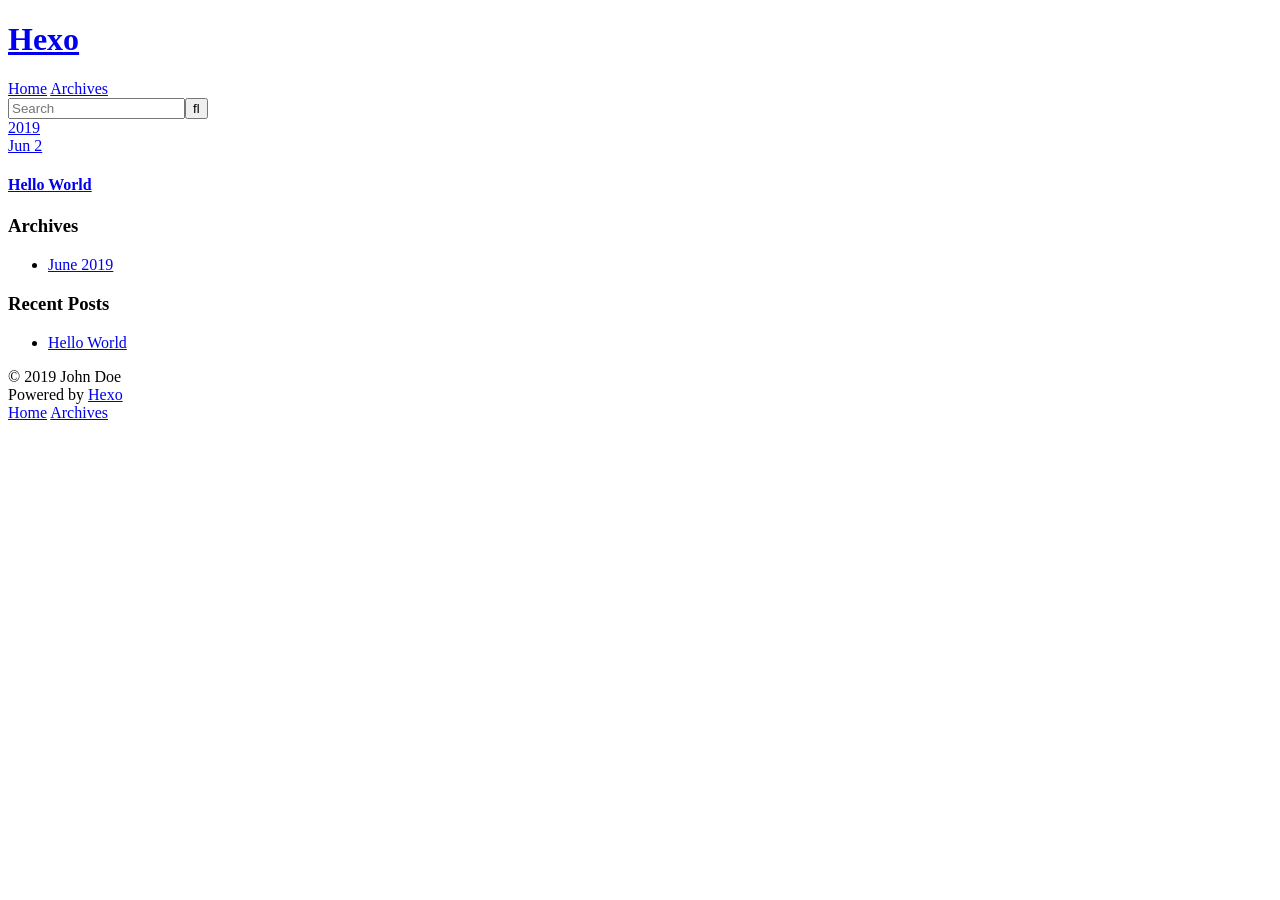
==== archives/index.html @ 1bbe82f5 "Site updated: 2019-06-02 10:13:07" ====
<!DOCTYPE html>
<html>
<head><meta name="generator" content="Hexo 3.8.0">
  <meta charset="utf-8">
  

  
  <title>Archives | Hexo</title>
  <meta name="viewport" content="width=device-width, initial-scale=1, maximum-scale=1">
  <meta property="og:type" content="website">
<meta property="og:title" content="Hexo">
<meta property="og:url" content="http://yoursite.com/archives/index.html">
<meta property="og:site_name" content="Hexo">
<meta property="og:locale" content="default">
<meta name="twitter:card" content="summary">
<meta name="twitter:title" content="Hexo">
  
    <link rel="alternate" href="/atom.xml" title="Hexo" type="application/atom+xml">
  
  
    <link rel="icon" href="/favicon.png">
  
  
    <link href="//fonts.googleapis.com/css?family=Source+Code+Pro" rel="stylesheet" type="text/css">
  
  <link rel="stylesheet" href="/css/style.css">
</head>
</html>
<body>
  <div id="container">
    <div id="wrap">
      <header id="header">
  <div id="banner"></div>
  <div id="header-outer" class="outer">
    <div id="header-title" class="inner">
      <h1 id="logo-wrap">
        <a href="/" id="logo">Hexo</a>
      </h1>
      
    </div>
    <div id="header-inner" class="inner">
      <nav id="main-nav">
        <a id="main-nav-toggle" class="nav-icon"></a>
        
          <a class="main-nav-link" href="/">Home</a>
        
          <a class="main-nav-link" href="/archives">Archives</a>
        
      </nav>
      <nav id="sub-nav">
        
          <a id="nav-rss-link" class="nav-icon" href="/atom.xml" title="RSS Feed"></a>
        
        <a id="nav-search-btn" class="nav-icon" title="Search"></a>
      </nav>
      <div id="search-form-wrap">
        <form action="//google.com/search" method="get" accept-charset="UTF-8" class="search-form"><input type="search" name="q" class="search-form-input" placeholder="Search"><button type="submit" class="search-form-submit">&#xF002;</button><input type="hidden" name="sitesearch" value="http://yoursite.com"></form>
      </div>
    </div>
  </div>
</header>
      <div class="outer">
        <section id="main">
  
  
    
    
      
      
      <section class="archives-wrap">
        <div class="archive-year-wrap">
          <a href="/archives/2019" class="archive-year">2019</a>
        </div>
        <div class="archives">
    
    <article class="archive-article archive-type-post">
  <div class="archive-article-inner">
    <header class="archive-article-header">
      <a href="/2019/06/02/hello-world/" class="archive-article-date">
  <time datetime="2019-06-02T02:06:04.434Z" itemprop="datePublished">Jun 2</time>
</a>
      
  
    <h1 itemprop="name">
      <a class="archive-article-title" href="/2019/06/02/hello-world/">Hello World</a>
    </h1>
  

    </header>
  </div>
</article>
  
  
    </div></section>
  


</section>
        
          <aside id="sidebar">
  
    

  
    

  
    
  
    
  <div class="widget-wrap">
    <h3 class="widget-title">Archives</h3>
    <div class="widget">
      <ul class="archive-list"><li class="archive-list-item"><a class="archive-list-link" href="/archives/2019/06/">June 2019</a></li></ul>
    </div>
  </div>


  
    
  <div class="widget-wrap">
    <h3 class="widget-title">Recent Posts</h3>
    <div class="widget">
      <ul>
        
          <li>
            <a href="/2019/06/02/hello-world/">Hello World</a>
          </li>
        
      </ul>
    </div>
  </div>

  
</aside>
        
      </div>
      <footer id="footer">
  
  <div class="outer">
    <div id="footer-info" class="inner">
      &copy; 2019 John Doe<br>
      Powered by <a href="http://hexo.io/" target="_blank">Hexo</a>
    </div>
  </div>
</footer>
    </div>
    <nav id="mobile-nav">
  
    <a href="/" class="mobile-nav-link">Home</a>
  
    <a href="/archives" class="mobile-nav-link">Archives</a>
  
</nav>
    

<script src="//ajax.googleapis.com/ajax/libs/jquery/2.0.3/jquery.min.js"></script>


  <link rel="stylesheet" href="/fancybox/jquery.fancybox.css">
  <script src="/fancybox/jquery.fancybox.pack.js"></script>


<script src="/js/script.js"></script>



  </div>
</body>
</html>
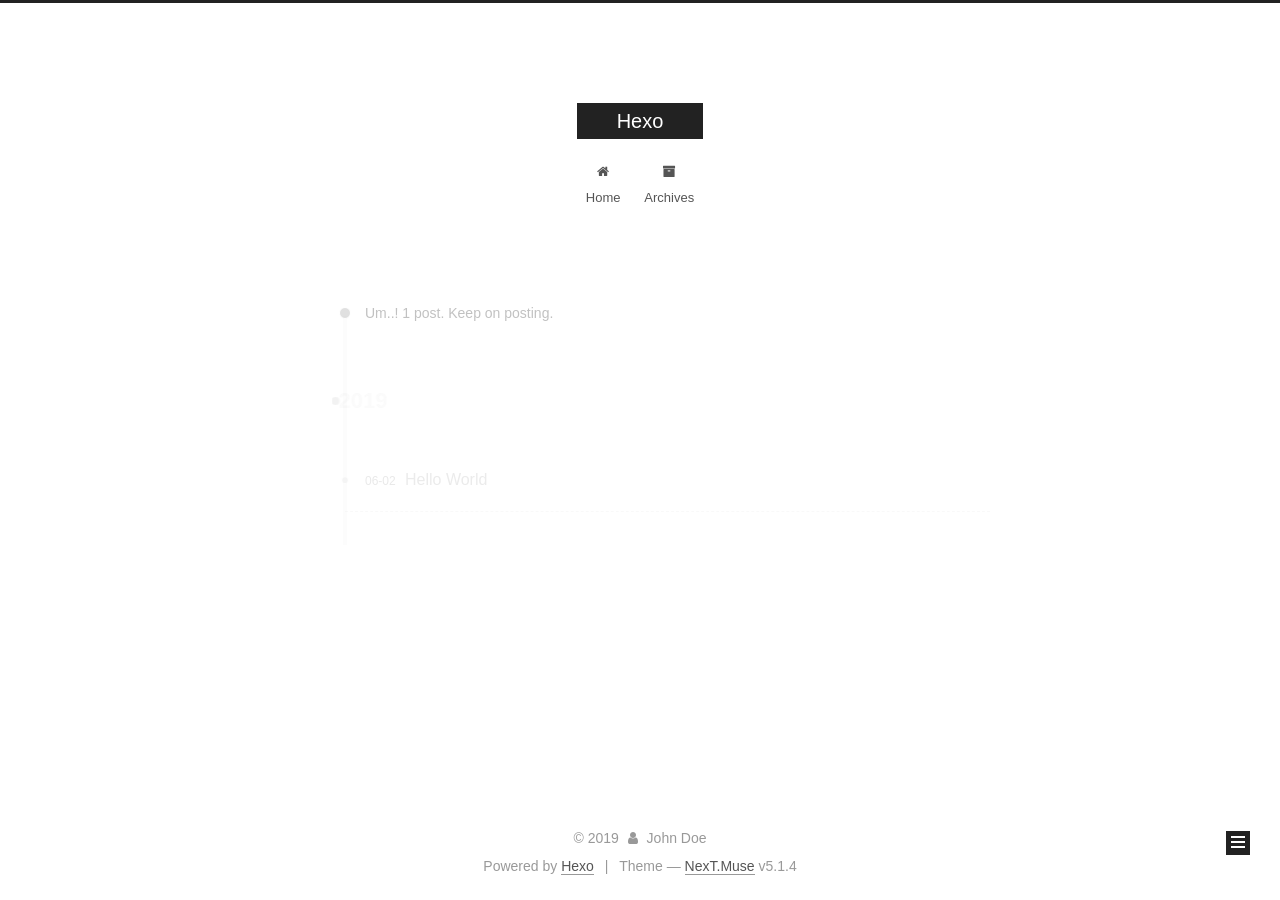
==== commit afea3dc6: "Site updated: 2019-06-02 17:43:24" ====
--- a/archives/index.html
+++ b/archives/index.html
@@ -1,170 +1,549 @@
 <!DOCTYPE html>
-<html>
+
+
+
+  
+
+
+<html class="theme-next muse use-motion" lang>
 <head><meta name="generator" content="Hexo 3.8.0">
-  <meta charset="utf-8">
-  
-
-  
-  <title>Archives | Hexo</title>
-  <meta name="viewport" content="width=device-width, initial-scale=1, maximum-scale=1">
-  <meta property="og:type" content="website">
+  <meta charset="UTF-8">
+<meta http-equiv="X-UA-Compatible" content="IE=edge">
+<meta name="viewport" content="width=device-width, initial-scale=1, maximum-scale=1">
+<meta name="theme-color" content="#222">
+
+
+
+
+
+
+
+
+
+<meta http-equiv="Cache-Control" content="no-transform">
+<meta http-equiv="Cache-Control" content="no-siteapp">
+
+
+
+
+
+
+
+
+
+
+
+
+
+
+
+
+  
+  
+  <link href="/lib/fancybox/source/jquery.fancybox.css?v=2.1.5" rel="stylesheet" type="text/css">
+
+
+
+
+
+
+
+<link href="/lib/font-awesome/css/font-awesome.min.css?v=4.6.2" rel="stylesheet" type="text/css">
+
+<link href="/css/main.css?v=5.1.4" rel="stylesheet" type="text/css">
+
+
+  <link rel="apple-touch-icon" sizes="180x180" href="/images/apple-touch-icon-next.png?v=5.1.4">
+
+
+  <link rel="icon" type="image/png" sizes="32x32" href="/images/favicon-32x32-next.png?v=5.1.4">
+
+
+  <link rel="icon" type="image/png" sizes="16x16" href="/images/favicon-16x16-next.png?v=5.1.4">
+
+
+  <link rel="mask-icon" href="/images/logo.svg?v=5.1.4" color="#222">
+
+
+
+
+
+  <meta name="keywords" content="Hexo, NexT">
+
+
+
+
+
+
+
+
+
+
+<meta property="og:type" content="website">
 <meta property="og:title" content="Hexo">
 <meta property="og:url" content="http://yoursite.com/archives/index.html">
 <meta property="og:site_name" content="Hexo">
 <meta property="og:locale" content="default">
 <meta name="twitter:card" content="summary">
 <meta name="twitter:title" content="Hexo">
-  
-    <link rel="alternate" href="/atom.xml" title="Hexo" type="application/atom+xml">
-  
-  
-    <link rel="icon" href="/favicon.png">
-  
-  
-    <link href="//fonts.googleapis.com/css?family=Source+Code+Pro" rel="stylesheet" type="text/css">
-  
-  <link rel="stylesheet" href="/css/style.css">
+
+
+
+<script type="text/javascript" id="hexo.configurations">
+  var NexT = window.NexT || {};
+  var CONFIG = {
+    root: '/',
+    scheme: 'Muse',
+    version: '5.1.4',
+    sidebar: {"position":"left","display":"post","offset":12,"b2t":false,"scrollpercent":false,"onmobile":false},
+    fancybox: true,
+    tabs: true,
+    motion: {"enable":true,"async":false,"transition":{"post_block":"fadeIn","post_header":"slideDownIn","post_body":"slideDownIn","coll_header":"slideLeftIn","sidebar":"slideUpIn"}},
+    duoshuo: {
+      userId: '0',
+      author: 'Author'
+    },
+    algolia: {
+      applicationID: '',
+      apiKey: '',
+      indexName: '',
+      hits: {"per_page":10},
+      labels: {"input_placeholder":"Search for Posts","hits_empty":"We didn't find any results for the search: ${query}","hits_stats":"${hits} results found in ${time} ms"}
+    }
+  };
+</script>
+
+
+
+  <link rel="canonical" href="http://yoursite.com/archives/">
+
+
+
+
+
+  <title>Archive | Hexo</title>
+  
+
+
+
+
+
+
+
+
 </head>
-</html>
-<body>
-  <div id="container">
-    <div id="wrap">
-      <header id="header">
-  <div id="banner"></div>
-  <div id="header-outer" class="outer">
-    <div id="header-title" class="inner">
-      <h1 id="logo-wrap">
-        <a href="/" id="logo">Hexo</a>
-      </h1>
-      
+
+<body itemscope itemtype="http://schema.org/WebPage" lang="default">
+
+  
+  
+    
+  
+
+  <div class="container sidebar-position-left page-archive">
+    <div class="headband"></div>
+
+    <header id="header" class="header" itemscope itemtype="http://schema.org/WPHeader">
+      <div class="header-inner"><div class="site-brand-wrapper">
+  <div class="site-meta ">
+    
+
+    <div class="custom-logo-site-title">
+      <a href="/" class="brand" rel="start">
+        <span class="logo-line-before"><i></i></span>
+        <span class="site-title">Hexo</span>
+        <span class="logo-line-after"><i></i></span>
+      </a>
     </div>
-    <div id="header-inner" class="inner">
-      <nav id="main-nav">
-        <a id="main-nav-toggle" class="nav-icon"></a>
-        
-          <a class="main-nav-link" href="/">Home</a>
-        
-          <a class="main-nav-link" href="/archives">Archives</a>
-        
-      </nav>
-      <nav id="sub-nav">
-        
-          <a id="nav-rss-link" class="nav-icon" href="/atom.xml" title="RSS Feed"></a>
-        
-        <a id="nav-search-btn" class="nav-icon" title="Search"></a>
-      </nav>
-      <div id="search-form-wrap">
-        <form action="//google.com/search" method="get" accept-charset="UTF-8" class="search-form"><input type="search" name="q" class="search-form-input" placeholder="Search"><button type="submit" class="search-form-submit">&#xF002;</button><input type="hidden" name="sitesearch" value="http://yoursite.com"></form>
+      
+        <p class="site-subtitle"></p>
+      
+  </div>
+
+  <div class="site-nav-toggle">
+    <button>
+      <span class="btn-bar"></span>
+      <span class="btn-bar"></span>
+      <span class="btn-bar"></span>
+    </button>
+  </div>
+</div>
+
+<nav class="site-nav">
+  
+
+  
+    <ul id="menu" class="menu">
+      
+        
+        <li class="menu-item menu-item-home">
+          <a href="/" rel="section">
+            
+              <i class="menu-item-icon fa fa-fw fa-home"></i> <br>
+            
+            Home
+          </a>
+        </li>
+      
+        
+        <li class="menu-item menu-item-archives">
+          <a href="/archives/" rel="section">
+            
+              <i class="menu-item-icon fa fa-fw fa-archive"></i> <br>
+            
+            Archives
+          </a>
+        </li>
+      
+
+      
+    </ul>
+  
+
+  
+</nav>
+
+
+
+ </div>
+    </header>
+
+    <main id="main" class="main">
+      <div class="main-inner">
+        <div class="content-wrap">
+          <div id="content" class="content">
+            
+
+  
+  
+  
+  <div class="post-block archive">
+    <div id="posts" class="posts-collapse">
+      <span class="archive-move-on"></span>
+
+      <span class="archive-page-counter">
+        
+        
+        
+          
+        
+        Um..! 1 post. Keep on posting.
+      </span>
+
+      
+
+        
+        
+        
+
+        
+          
+          <div class="collection-title">
+            <h1 class="archive-year" id="archive-year-2019">2019</h1>
+          </div>
+        
+        
+
+        
+
+  <article class="post post-type-normal" itemscope itemtype="http://schema.org/Article">
+    <header class="post-header">
+
+      <h2 class="post-title">
+        
+            <a class="post-title-link" href="/2019/06/02/hello-world/" itemprop="url">
+              
+                <span itemprop="name">Hello World</span>
+              
+            </a>
+        
+      </h2>
+
+      <div class="post-meta">
+        <time class="post-time" itemprop="dateCreated" datetime="2019-06-02T10:06:04+08:00" content="2019-06-02">
+          06-02
+        </time>
       </div>
+
+    </header>
+  </article>
+
+
+
+      
+
     </div>
   </div>
-</header>
-      <div class="outer">
-        <section id="main">
-  
-  
-    
-    
-      
-      
-      <section class="archives-wrap">
-        <div class="archive-year-wrap">
-          <a href="/archives/2019" class="archive-year">2019</a>
+  
+  
+  
+
+  
+
+
+
+          </div>
+          
+
+
+          
+
         </div>
-        <div class="archives">
-    
-    <article class="archive-article archive-type-post">
-  <div class="archive-article-inner">
-    <header class="archive-article-header">
-      <a href="/2019/06/02/hello-world/" class="archive-article-date">
-  <time datetime="2019-06-02T02:06:04.434Z" itemprop="datePublished">Jun 2</time>
-</a>
-      
-  
-    <h1 itemprop="name">
-      <a class="archive-article-title" href="/2019/06/02/hello-world/">Hello World</a>
-    </h1>
-  
-
-    </header>
-  </div>
-</article>
-  
-  
-    </div></section>
-  
-
-
-</section>
-        
-          <aside id="sidebar">
-  
-    
-
-  
-    
-
-  
-    
-  
-    
-  <div class="widget-wrap">
-    <h3 class="widget-title">Archives</h3>
-    <div class="widget">
-      <ul class="archive-list"><li class="archive-list-item"><a class="archive-list-link" href="/archives/2019/06/">June 2019</a></li></ul>
+        
+          
+  
+  <div class="sidebar-toggle">
+    <div class="sidebar-toggle-line-wrap">
+      <span class="sidebar-toggle-line sidebar-toggle-line-first"></span>
+      <span class="sidebar-toggle-line sidebar-toggle-line-middle"></span>
+      <span class="sidebar-toggle-line sidebar-toggle-line-last"></span>
     </div>
   </div>
 
-
-  
+  <aside id="sidebar" class="sidebar">
     
-  <div class="widget-wrap">
-    <h3 class="widget-title">Recent Posts</h3>
-    <div class="widget">
-      <ul>
-        
-          <li>
-            <a href="/2019/06/02/hello-world/">Hello World</a>
-          </li>
-        
-      </ul>
+    <div class="sidebar-inner">
+
+      
+
+      
+
+      <section class="site-overview-wrap sidebar-panel sidebar-panel-active">
+        <div class="site-overview">
+          <div class="site-author motion-element" itemprop="author" itemscope itemtype="http://schema.org/Person">
+            
+              <p class="site-author-name" itemprop="name">John Doe</p>
+              <p class="site-description motion-element" itemprop="description"></p>
+          </div>
+
+          <nav class="site-state motion-element">
+
+            
+              <div class="site-state-item site-state-posts">
+              
+                <a href="/archives/">
+              
+                  <span class="site-state-item-count">1</span>
+                  <span class="site-state-item-name">posts</span>
+                </a>
+              </div>
+            
+
+            
+
+            
+
+          </nav>
+
+          
+
+          
+
+          
+          
+
+          
+          
+
+          
+
+        </div>
+      </section>
+
+      
+
+      
+
     </div>
+  </aside>
+
+
+        
+      </div>
+    </main>
+
+    <footer id="footer" class="footer">
+      <div class="footer-inner">
+        <div class="copyright">&copy; <span itemprop="copyrightYear">2019</span>
+  <span class="with-love">
+    <i class="fa fa-user"></i>
+  </span>
+  <span class="author" itemprop="copyrightHolder">John Doe</span>
+
+  
+</div>
+
+
+  <div class="powered-by">Powered by <a class="theme-link" target="_blank" href="https://hexo.io">Hexo</a></div>
+
+
+
+  <span class="post-meta-divider">|</span>
+
+
+
+  <div class="theme-info">Theme &mdash; <a class="theme-link" target="_blank" href="https://github.com/iissnan/hexo-theme-next">NexT.Muse</a> v5.1.4</div>
+
+
+
+
+        
+
+
+
+
+
+
+
+        
+      </div>
+    </footer>
+
+    
+      <div class="back-to-top">
+        <i class="fa fa-arrow-up"></i>
+        
+      </div>
+    
+
+    
+
   </div>
 
   
-</aside>
-        
-      </div>
-      <footer id="footer">
-  
-  <div class="outer">
-    <div id="footer-info" class="inner">
-      &copy; 2019 John Doe<br>
-      Powered by <a href="http://hexo.io/" target="_blank">Hexo</a>
-    </div>
-  </div>
-</footer>
-    </div>
-    <nav id="mobile-nav">
-  
-    <a href="/" class="mobile-nav-link">Home</a>
-  
-    <a href="/archives" class="mobile-nav-link">Archives</a>
-  
-</nav>
-    
-
-<script src="//ajax.googleapis.com/ajax/libs/jquery/2.0.3/jquery.min.js"></script>
-
-
-  <link rel="stylesheet" href="/fancybox/jquery.fancybox.css">
-  <script src="/fancybox/jquery.fancybox.pack.js"></script>
-
-
-<script src="/js/script.js"></script>
-
-
-
-  </div>
+
+<script type="text/javascript">
+  if (Object.prototype.toString.call(window.Promise) !== '[object Function]') {
+    window.Promise = null;
+  }
+</script>
+
+
+
+
+
+
+
+
+
+  
+
+
+
+
+
+
+
+
+
+
+
+
+  
+  
+    <script type="text/javascript" src="/lib/jquery/index.js?v=2.1.3"></script>
+  
+
+  
+  
+    <script type="text/javascript" src="/lib/fastclick/lib/fastclick.min.js?v=1.0.6"></script>
+  
+
+  
+  
+    <script type="text/javascript" src="/lib/jquery_lazyload/jquery.lazyload.js?v=1.9.7"></script>
+  
+
+  
+  
+    <script type="text/javascript" src="/lib/velocity/velocity.min.js?v=1.2.1"></script>
+  
+
+  
+  
+    <script type="text/javascript" src="/lib/velocity/velocity.ui.min.js?v=1.2.1"></script>
+  
+
+  
+  
+    <script type="text/javascript" src="/lib/fancybox/source/jquery.fancybox.pack.js?v=2.1.5"></script>
+  
+
+
+  
+
+
+  <script type="text/javascript" src="/js/src/utils.js?v=5.1.4"></script>
+
+  <script type="text/javascript" src="/js/src/motion.js?v=5.1.4"></script>
+
+
+
+  
+  
+
+  
+
+  
+
+
+  <script type="text/javascript" src="/js/src/bootstrap.js?v=5.1.4"></script>
+
+
+
+  
+
+
+  
+
+
+
+
+	
+
+
+
+
+
+  
+
+
+
+
+
+  
+
+
+
+
+
+
+
+
+
+
+
+
+  
+
+
+
+
+
+  
+
+  
+
+  
+
+  
+  
+
+  
+
+  
+
+  
+
 </body>
-</html>+</html>
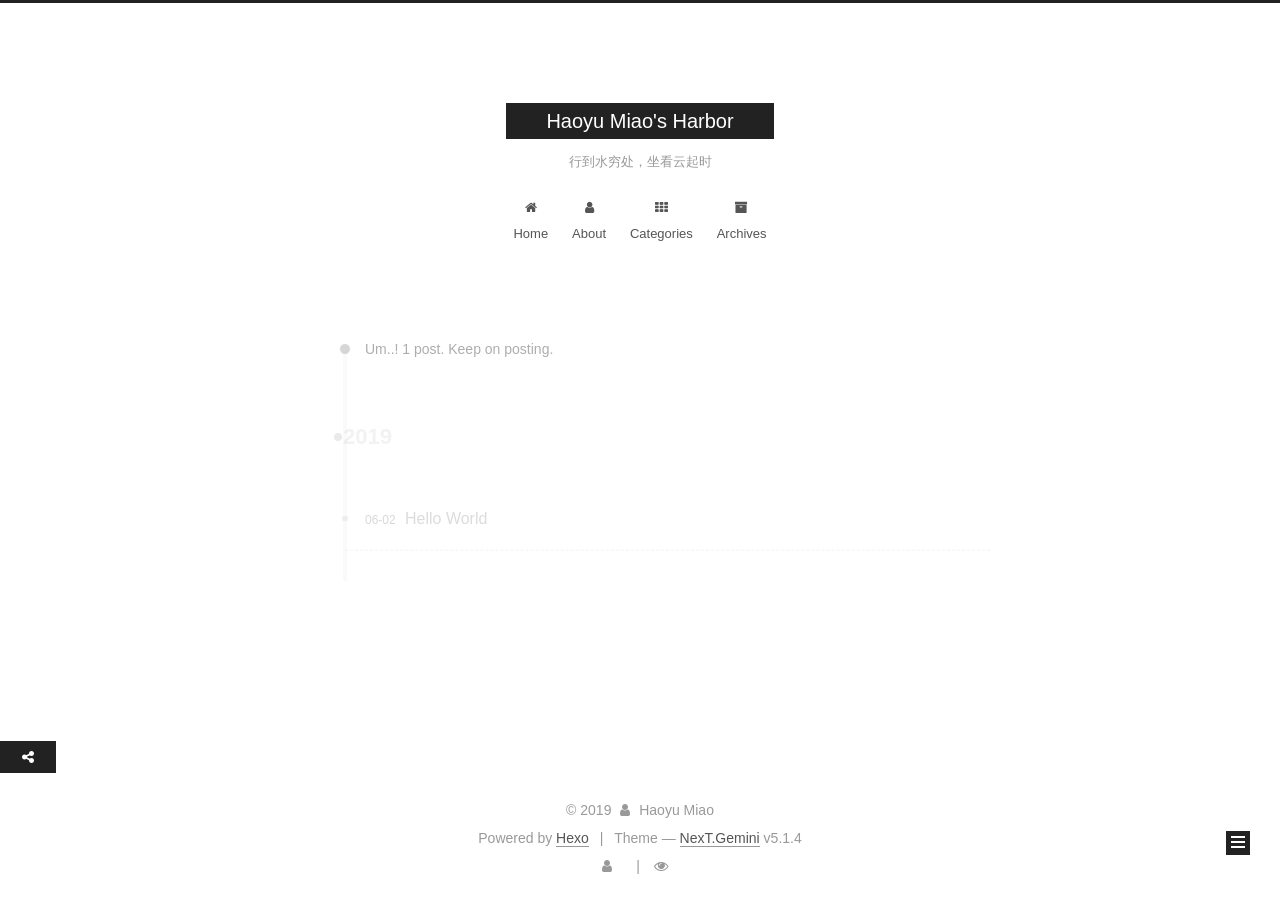
==== commit 7d9e26c5: "Site updated: 2019-06-03 10:55:28" ====
--- a/archives/index.html
+++ b/archives/index.html
@@ -5,7 +5,7 @@
   
 
 
-<html class="theme-next muse use-motion" lang>
+<html class="theme-next gemini use-motion" lang="zh-cn">
 <head><meta name="generator" content="Hexo 3.8.0">
   <meta charset="UTF-8">
 <meta http-equiv="X-UA-Compatible" content="IE=edge">
@@ -79,13 +79,16 @@
 
 
 
+<meta name="description" content="Wandering and Wondering">
 <meta property="og:type" content="website">
-<meta property="og:title" content="Hexo">
+<meta property="og:title" content="Haoyu Miao&#39;s Harbor">
 <meta property="og:url" content="http://yoursite.com/archives/index.html">
-<meta property="og:site_name" content="Hexo">
-<meta property="og:locale" content="default">
+<meta property="og:site_name" content="Haoyu Miao&#39;s Harbor">
+<meta property="og:description" content="Wandering and Wondering">
+<meta property="og:locale" content="zh-cn">
 <meta name="twitter:card" content="summary">
-<meta name="twitter:title" content="Hexo">
+<meta name="twitter:title" content="Haoyu Miao&#39;s Harbor">
+<meta name="twitter:description" content="Wandering and Wondering">
 
 
 
@@ -93,7 +96,7 @@
   var NexT = window.NexT || {};
   var CONFIG = {
     root: '/',
-    scheme: 'Muse',
+    scheme: 'Gemini',
     version: '5.1.4',
     sidebar: {"position":"left","display":"post","offset":12,"b2t":false,"scrollpercent":false,"onmobile":false},
     fancybox: true,
@@ -121,7 +124,7 @@
 
 
 
-  <title>Archive | Hexo</title>
+  <title>Archive | Haoyu Miao's Harbor</title>
   
 
 
@@ -133,7 +136,7 @@
 
 </head>
 
-<body itemscope itemtype="http://schema.org/WebPage" lang="default">
+<body itemscope itemtype="http://schema.org/WebPage" lang="zh-cn">
 
   
   
@@ -151,12 +154,12 @@
     <div class="custom-logo-site-title">
       <a href="/" class="brand" rel="start">
         <span class="logo-line-before"><i></i></span>
-        <span class="site-title">Hexo</span>
+        <span class="site-title">Haoyu Miao's Harbor</span>
         <span class="logo-line-after"><i></i></span>
       </a>
     </div>
       
-        <p class="site-subtitle"></p>
+        <p class="site-subtitle">行到水穷处，坐看云起时</p>
       
   </div>
 
@@ -186,6 +189,26 @@
         </li>
       
         
+        <li class="menu-item menu-item-about">
+          <a href="/about/" rel="section">
+            
+              <i class="menu-item-icon fa fa-fw fa-user"></i> <br>
+            
+            About
+          </a>
+        </li>
+      
+        
+        <li class="menu-item menu-item-categories">
+          <a href="/categories/" rel="section">
+            
+              <i class="menu-item-icon fa fa-fw fa-th"></i> <br>
+            
+            Categories
+          </a>
+        </li>
+      
+        
         <li class="menu-item menu-item-archives">
           <a href="/archives/" rel="section">
             
@@ -312,8 +335,8 @@
         <div class="site-overview">
           <div class="site-author motion-element" itemprop="author" itemscope itemtype="http://schema.org/Person">
             
-              <p class="site-author-name" itemprop="name">John Doe</p>
-              <p class="site-description motion-element" itemprop="description"></p>
+              <p class="site-author-name" itemprop="name">苗昊宇 (Haoyu Miao)</p>
+              <p class="site-description motion-element" itemprop="description">Wandering and Wondering</p>
           </div>
 
           <nav class="site-state motion-element">
@@ -338,6 +361,22 @@
           
 
           
+            <div class="links-of-author motion-element">
+                
+                  <span class="links-of-author-item">
+                    <a href="https://github.com/zjumhy97" target="_blank" title="GitHub">
+                      
+                        <i class="fa fa-fw fa-github"></i>GitHub</a>
+                  </span>
+                
+                  <span class="links-of-author-item">
+                    <a href="mailto:945229411@qq.com" target="_blank" title="E-Mail">
+                      
+                        <i class="fa fa-fw fa-envelope"></i>E-Mail</a>
+                  </span>
+                
+            </div>
+          
 
           
           
@@ -368,7 +407,7 @@
   <span class="with-love">
     <i class="fa fa-user"></i>
   </span>
-  <span class="author" itemprop="copyrightHolder">John Doe</span>
+  <span class="author" itemprop="copyrightHolder">Haoyu Miao</span>
 
   
 </div>
@@ -382,12 +421,32 @@
 
 
 
-  <div class="theme-info">Theme &mdash; <a class="theme-link" target="_blank" href="https://github.com/iissnan/hexo-theme-next">NexT.Muse</a> v5.1.4</div>
-
-
-
-
-        
+  <div class="theme-info">Theme &mdash; <a class="theme-link" target="_blank" href="https://github.com/iissnan/hexo-theme-next">NexT.Gemini</a> v5.1.4</div>
+
+
+
+
+        
+<div class="busuanzi-count">
+  <script async src="https://dn-lbstatics.qbox.me/busuanzi/2.3/busuanzi.pure.mini.js"></script>
+
+  
+    <span class="site-uv">
+      <i class="fa fa-user"></i>
+      <span class="busuanzi-value" id="busuanzi_value_site_uv"></span>
+      
+    </span>
+  
+
+  
+    <span class="site-pv">
+      <i class="fa fa-eye"></i>
+      <span class="busuanzi-value" id="busuanzi_value_site_pv"></span>
+      
+    </span>
+  
+</div>
+
 
 
 
@@ -406,6 +465,12 @@
       </div>
     
 
+    
+      <div id="needsharebutton-float">
+        <span class="btn">
+          <i class="fa fa-share-alt" aria-hidden="true"></i>
+        </span>
+      </div>
     
 
   </div>
@@ -482,6 +547,13 @@
   
   
 
+
+  <script type="text/javascript" src="/js/src/affix.js?v=5.1.4"></script>
+
+  <script type="text/javascript" src="/js/src/schemes/pisces.js?v=5.1.4"></script>
+
+
+
   
 
   
@@ -537,6 +609,43 @@
   
 
   
+  
+  
+  <link rel="stylesheet" href="/lib/needsharebutton/needsharebutton.css">
+
+  
+  
+  <script src="/lib/needsharebutton/needsharebutton.js"></script>
+
+  <script>
+    
+      pbOptions = {};
+      
+          pbOptions.iconStyle = "box";
+      
+          pbOptions.boxForm = "horizontal";
+      
+          pbOptions.position = "bottomCenter";
+      
+          pbOptions.networks = "Weibo,Wechat,Douban,QQZone,Twitter,Facebook";
+      
+      new needShareButton('#needsharebutton-postbottom', pbOptions);
+    
+    
+      flOptions = {};
+      
+          flOptions.iconStyle = "box";
+      
+          flOptions.boxForm = "horizontal";
+      
+          flOptions.position = "middleRight";
+      
+          flOptions.networks = "Weibo,Wechat,Douban,QQZone,Twitter,Facebook";
+      
+      new needShareButton('#needsharebutton-float', flOptions);
+    
+  </script>
+
   
 
   
--- a/lib/needsharebutton/needsharebutton.css
+++ b/lib/needsharebutton/needsharebutton.css
@@ -0,0 +1,372 @@
+/***********************************************
+  needShareButton
+  - Version 1.0.0
+  - Copyright 2015 Dzmitry Vasileuski
+  - Licensed under MIT (http://opensource.org/licenses/MIT)
+***********************************************/
+/* Social icons font
+***********************************************/
+@import url('font-embedded.css');
+.need-share-button {
+  position: relative;
+}
+.need-share-button-opened {
+  position: relative;
+}
+.need-share-button-opened img.need-share-wechat-code-image {
+  display: block;
+
+  width: 100%;
+  max-width: 200px;
+  margin: auto;
+}
+.need-share-button_dropdown {
+  position: absolute;
+  z-index: 10;
+
+  visibility: hidden;
+  overflow: hidden;
+
+  width: 300px;
+
+  font-size: 16px;
+
+  -webkit-transition: .3s;
+          transition: .3s;
+  -webkit-transform: scale(.1);
+      -ms-transform: scale(.1);
+          transform: scale(.1);
+  text-align: center;
+  white-space: normal;
+
+  opacity: 0;
+  -webkit-border-radius: 4px;
+          border-radius: 4px;
+  background-color: #fff;
+  -webkit-box-shadow: 0 0 2px rgba(0, 0, 0, .5);
+          box-shadow: 0 0 2px rgba(0, 0, 0, .5);
+}
+.need-share-button-opened .need-share-button_dropdown {
+  visibility: visible;
+
+  -webkit-transform: scale(1);
+      -ms-transform: scale(1);
+          transform: scale(1);
+
+  opacity: 1;
+}
+.need-share-button_dropdown-box-vertical,
+.need-share-button_dropdown-box-horizontal {
+  -webkit-border-radius: 0;
+          border-radius: 0;
+}
+.need-share-button_dropdown-box-vertical {
+  width: 50px;
+}
+.need-share-button_dropdown-box-horizontal {
+  width: auto;
+
+  white-space: nowrap;
+}
+.need-share-button_link {
+  display: inline-block;
+
+  width: 50px;
+  height: 50px;
+
+  line-height: 50px;
+
+  cursor: pointer;
+  text-align: center;
+}
+.need-share-button_link:hover {
+  -webkit-transition: .3s;
+          transition: .3s;
+
+  opacity: .7;
+}
+/* Dropdown position
+***********************************************/
+.need-share-button_dropdown-top-left {
+  right: 100%;
+  bottom: 100%;
+
+  margin-right: 10px;
+  margin-bottom: 10px;
+}
+.need-share-button_dropdown-top-right {
+  bottom: 100%;
+  left: 100%;
+
+  margin-bottom: 10px;
+  margin-left: 10px;
+}
+.need-share-button_dropdown-top-center {
+  bottom: 100%;
+  left: 50%;
+
+  margin-bottom: 10px;
+}
+.need-share-button_dropdown-middle-left {
+  top: 50%;
+  right: 100%;
+
+  margin-right: 10px;
+}
+.need-share-button_dropdown-middle-right {
+  top: 50%;
+  left: 100%;
+
+  margin-left: 10px;
+}
+.need-share-button_dropdown-bottom-left {
+  top: 100%;
+  right: 100%;
+
+  margin-top: 10px;
+  margin-right: 10px;
+}
+.need-share-button_dropdown-bottom-right {
+  top: 100%;
+  left: 100%;
+
+  margin-top: 10px;
+  margin-left: 10px;
+}
+.need-share-button_dropdown-bottom-center {
+  top: 100%;
+  left: 50%;
+
+  margin-top: 10px;
+}
+/* Default theme
+***********************************************/
+.need-share-button-default {
+  display: inline-block;
+
+  margin-bottom: 0;
+  padding: 6px 12px;
+
+  font-size: 14px;
+  line-height: 1.42857143;
+  font-weight: 400;
+  color: #333;
+
+  cursor: pointer;
+  -webkit-user-select: none;
+     -moz-user-select: none;
+      -ms-user-select: none;
+          user-select: none;
+  text-align: center;
+  vertical-align: middle;
+
+  border: 1px solid #ccc;
+  -webkit-border-radius: 4px;
+          border-radius: 4px;
+  background-color: #fff;
+}
+/* Network buttons
+***********************************************/
+.need-share-button_wechat {
+  color: #a2dc30;
+}
+.need-share-button_wechat.need-share-button_link-box {
+  color: #fff;
+
+  background: #a2dc30;
+}
+.need-share-button_weibo {
+  color: #d52b2b;
+}
+.need-share-button_weibo.need-share-button_link-box {
+  color: #fff;
+
+  background: #d52b2b;
+}
+.need-share-button_douban {
+  color: #072;
+}
+.need-share-button_douban:before {
+  content: '豆';
+}
+.need-share-button_douban.need-share-button_link-box {
+  color: #fff;
+
+  background: #072;
+}
+.need-share-button_qqzone {
+  color: #ffce00;
+}
+.need-share-button_qqzone.need-share-button_link-box {
+  color: #fff;
+
+  background: #ffce00;
+}
+.need-share-button_renren {
+  color: #207cc5;
+}
+.need-share-button_renren.need-share-button_link-box {
+  color: #fff;
+
+  background: #207cc5;
+}
+.need-share-button_mailto {
+  color: #efbe00;
+}
+.need-share-button_mailto.need-share-button_link-box {
+  color: #fff;
+
+  background: #efbe00;
+}
+.need-share-button_twitter {
+  color: #00acec;
+}
+.need-share-button_twitter.need-share-button_link-box {
+  color: #fff;
+
+  background: #00acec;
+}
+.need-share-button_pinterest {
+  color: #cd2027;
+}
+.need-share-button_pinterest.need-share-button_link-box {
+  color: #fff;
+
+  background: #cd2027;
+}
+.need-share-button_facebook {
+  color: #3b5998;
+}
+.need-share-button_facebook.need-share-button_link-box {
+  color: #fff;
+
+  background: #3b5998;
+}
+.need-share-button_googleplus {
+  color: #d44132;
+}
+.need-share-button_googleplus.need-share-button_link-box {
+  color: #fff;
+
+  background: #d44132;
+}
+.need-share-button_reddit {
+  color: #000;
+}
+.need-share-button_reddit.need-share-button_link-box {
+  color: #fff;
+
+  background: #000;
+}
+.need-share-button_delicious {
+  color: #000;
+}
+.need-share-button_delicious.need-share-button_link-box {
+  color: #fff;
+
+  background: #000;
+}
+.need-share-button_stumbleupon {
+  color: #f04e23;
+}
+.need-share-button_stumbleupon.need-share-button_link-box {
+  color: #fff;
+
+  background: #f04e23;
+}
+.need-share-button_linkedin {
+  color: #0085af;
+}
+.need-share-button_linkedin.need-share-button_link-box {
+  color: #fff;
+
+  background: #0085af;
+}
+.need-share-button_slashdot {
+  color: #026664;
+}
+.need-share-button_slashdot.need-share-button_link-box {
+  color: #fff;
+
+  background: #026664;
+}
+.need-share-button_technorati {
+  color: #49ae47;
+}
+.need-share-button_technorati.need-share-button_link-box {
+  color: #fff;
+
+  background: #49ae47;
+}
+.need-share-button_posterous {
+  color: #795d31;
+}
+.need-share-button_posterous.need-share-button_link-box {
+  color: #fff;
+
+  background: #795d31;
+}
+.need-share-button_tumblr {
+  color: #34465d;
+}
+.need-share-button_tumblr.need-share-button_link-box {
+  color: #fff;
+
+  background: #34465d;
+}
+.need-share-button_googlebookmarks {
+  color: #fde331;
+}
+.need-share-button_googlebookmarks.need-share-button_link-box {
+  color: #fff;
+
+  background: #fde331;
+}
+.need-share-button_newsvine {
+  color: #03652c;
+}
+.need-share-button_newsvine.need-share-button_link-box {
+  color: #fff;
+
+  background: #03652c;
+}
+.need-share-button_evernote {
+  color: #79d626;
+}
+.need-share-button_evernote.need-share-button_link-box {
+  color: #fff;
+
+  background: #79d626;
+}
+.need-share-button_friendfeed {
+  color: #b0cbe9;
+}
+.need-share-button_friendfeed.need-share-button_link-box {
+  color: #fff;
+
+  background: #b0cbe9;
+}
+.need-share-button_vkontakte {
+  color: #4c75a3;
+}
+.need-share-button_vkontakte.need-share-button_link-box {
+  color: #fff;
+
+  background: #4c75a3;
+}
+.need-share-button_odnoklassniki {
+  color: #ed812b;
+}
+.need-share-button_odnoklassniki.need-share-button_link-box {
+  color: #fff;
+
+  background: #ed812b;
+}
+.need-share-button_mailru {
+  color: #f89c0e;
+}
+.need-share-button_mailru.need-share-button_link-box {
+  color: #fff;
+
+  background: #f89c0e;
+}
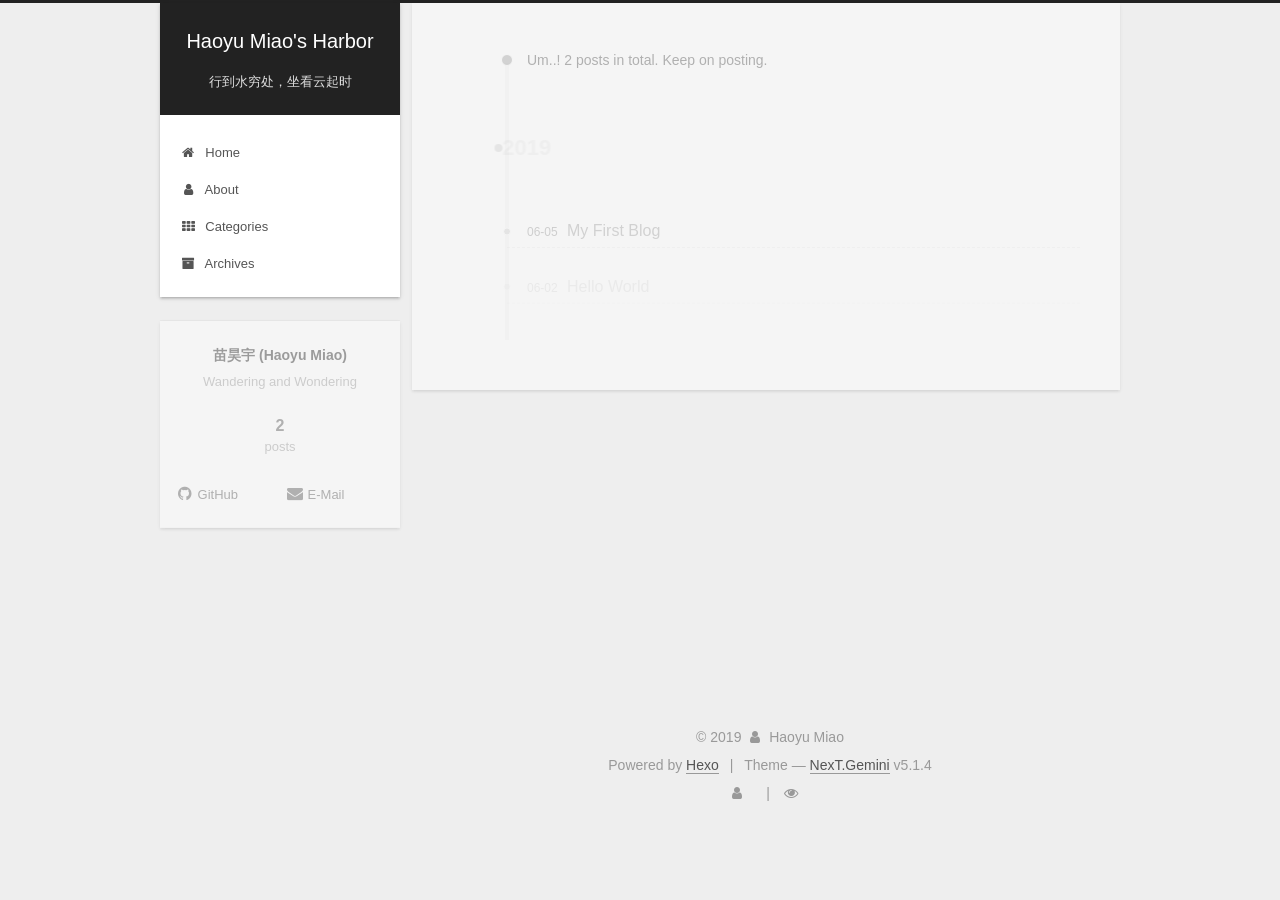
==== commit f8033a4f: "Site updated: 2019-06-05 16:03:39" ====
--- a/archives/index.html
+++ b/archives/index.html
@@ -82,7 +82,7 @@
 <meta name="description" content="Wandering and Wondering">
 <meta property="og:type" content="website">
 <meta property="og:title" content="Haoyu Miao&#39;s Harbor">
-<meta property="og:url" content="http://yoursite.com/archives/index.html">
+<meta property="og:url" content="http://miaohaoyu.com/archives/index.html">
 <meta property="og:site_name" content="Haoyu Miao&#39;s Harbor">
 <meta property="og:description" content="Wandering and Wondering">
 <meta property="og:locale" content="zh-cn">
@@ -118,7 +118,7 @@
 
 
 
-  <link rel="canonical" href="http://yoursite.com/archives/">
+  <link rel="canonical" href="http://miaohaoyu.com/archives/">
 
 
 
@@ -250,7 +250,7 @@
         
           
         
-        Um..! 1 post. Keep on posting.
+        Um..! 2 posts in total. Keep on posting.
       </span>
 
       
@@ -264,6 +264,41 @@
           <div class="collection-title">
             <h1 class="archive-year" id="archive-year-2019">2019</h1>
           </div>
+        
+        
+
+        
+
+  <article class="post post-type-normal" itemscope itemtype="http://schema.org/Article">
+    <header class="post-header">
+
+      <h2 class="post-title">
+        
+            <a class="post-title-link" href="/2019/06/05/My-First-Blog/" itemprop="url">
+              
+                <span itemprop="name">My First Blog</span>
+              
+            </a>
+        
+      </h2>
+
+      <div class="post-meta">
+        <time class="post-time" itemprop="dateCreated" datetime="2019-06-05T15:05:17+08:00" content="2019-06-05">
+          06-05
+        </time>
+      </div>
+
+    </header>
+  </article>
+
+
+
+      
+
+        
+        
+        
+
         
         
 
@@ -346,7 +381,7 @@
               
                 <a href="/archives/">
               
-                  <span class="site-state-item-count">1</span>
+                  <span class="site-state-item-count">2</span>
                   <span class="site-state-item-name">posts</span>
                 </a>
               </div>
@@ -466,12 +501,6 @@
     
 
     
-      <div id="needsharebutton-float">
-        <span class="btn">
-          <i class="fa fa-share-alt" aria-hidden="true"></i>
-        </span>
-      </div>
-    
 
   </div>
 
@@ -632,18 +661,6 @@
       new needShareButton('#needsharebutton-postbottom', pbOptions);
     
     
-      flOptions = {};
-      
-          flOptions.iconStyle = "box";
-      
-          flOptions.boxForm = "horizontal";
-      
-          flOptions.position = "middleRight";
-      
-          flOptions.networks = "Weibo,Wechat,Douban,QQZone,Twitter,Facebook";
-      
-      new needShareButton('#needsharebutton-float', flOptions);
-    
   </script>
 
   
